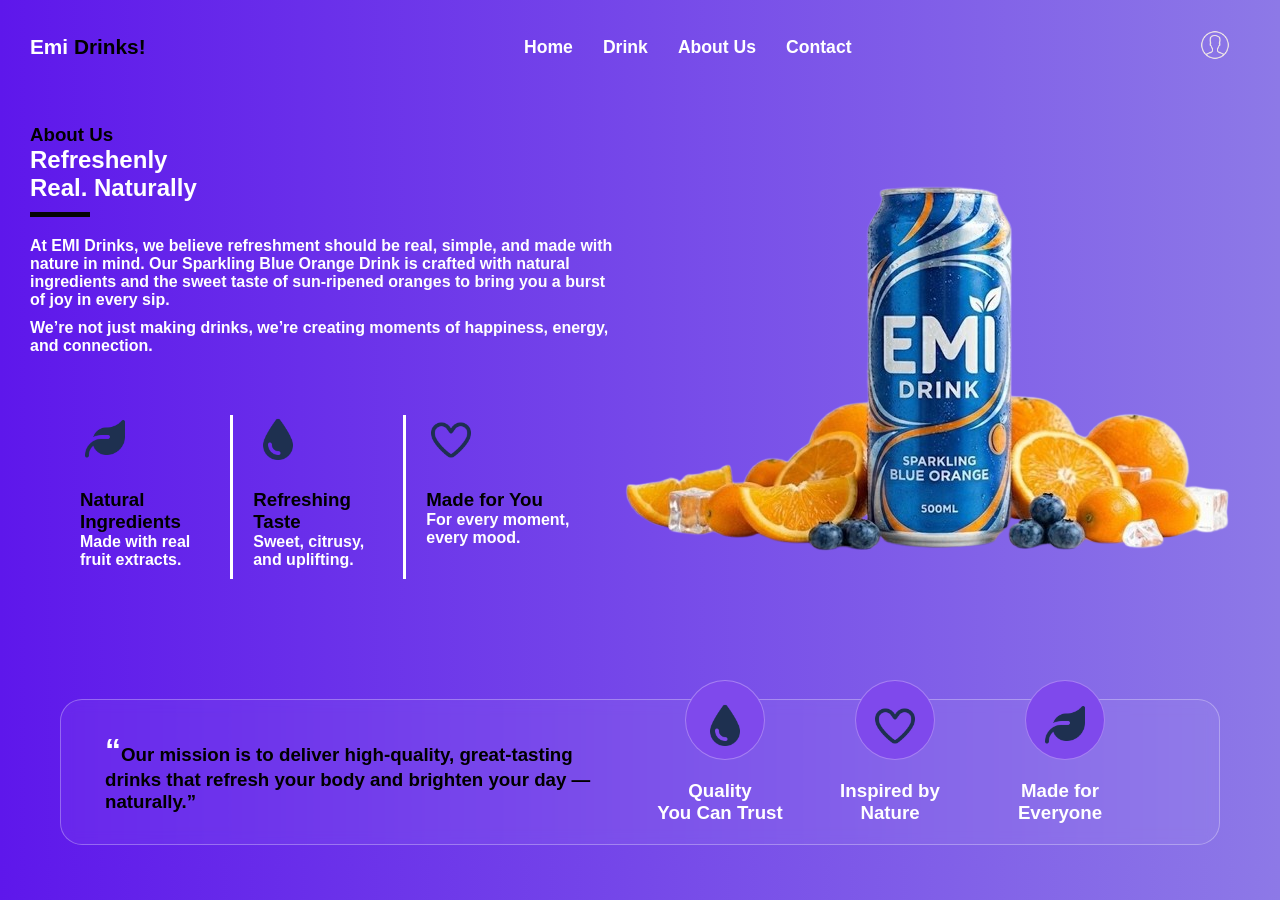
==== about.html @ 8ebac2e0 "Add files via upload" ====
<!DOCTYPE html>
<html lang="en">

<head>
    <meta charset="UTF-8">
    <meta name="viewport" content="width=device-width, initial-scale=1.0">
    <link rel="stylesheet" href="./css/style.css">
    <link rel="shortcut icon" href="./images/favicon.jpg" type="image/x-icon">
    <link rel="stylesheet" href="./css/about.css">
    <title>About Us</title>
</head>

<body>
    <!-- Header -->
    <header>
        <!-- Logo -->
        <div class="logo">
            <h1>Emi <span>Drinks!</span></h1>
        </div>
        <!-- Navigation -->
        <nav>
            <ul>
                <li><span class="span"></span></li>
                <li><a href="index.html">Home</a></li>
                <li><a href="menu.html">Drink</a></li>
                <li><a href="about.html">About Us</a></li>
                <li><a href="contact.html">Contact</a></li>
            </ul>
        </nav>
        <!-- Account-user -->
        <div>
            <img src="./images/login.png" alt="account" class="login">
        </div>
        <!-- hamburger -->
    </header>
    <!-- hero section -->
    <section class="hero">
        <div class="hero-text">
            <h3>About Us</h3>
            <h1>Refreshenly <br> <span> Real. Naturally </span></h1>
            <hr>
            <p>At EMI Drinks, we believe refreshment should
                be real, simple, and made with nature in mind.
                Our Sparkling Blue Orange Drink is crafted
                with natural ingredients and the sweet taste of
                sun-ripened oranges to bring you a burst of
                joy in every sip.</p>

            <p>We’re not just making drinks, we’re creating
                moments of happiness, energy, and
                connection. </p>
            <!-- features -->
            <div class="features">
                <div class="detail clog">
                    <img src="./icon/leaf-solid.png" alt="leaf-icon">
                    <h3>Natural Ingredients</h3>
                    <p>Made with real
                        fruit extracts.</p>
                </div>

                <div class="detail clog">
                    <img src="./icon/droplet-solid.png" alt="droplet-icon">
                    <h3>Refreshing Taste</h3>
                    <p>Sweet, citrusy,
                        and uplifting.</p>
                </div>

                <div class="detail">
                    <img src="./icon/heart-regular.png" alt="heart-icon">
                    <h3>Made for You</h3>
                    <p>For every moment,
                        every mood.</p>
                </div>
            </div>
        </div>
        <!-- hero image -->
        <div class="hero-img">
            <img src="./images/main.png" alt="">
        </div>
    </section>
    <!-- footer-section -->
    <section class="footer">
        <div class="footer-text">
            <h3><span>“</span>Our mission is to deliver high-quality, great-tasting
                drinks that refresh your body and brighten your day
                — naturally.”</h3>
        </div>
        <div class="foot">
            <div class="tip">
                <div>
                    <img src="./icon/droplet-solid.png" alt="">
                </div>

                <h3>Quality <br> You Can Trust</h3>
            </div>
            <div class="tip">
                <div>
                    <img src="./icon/heart-regular.png" alt="">
                </div>

                <h3>Inspired by <br> Nature</h3>
            </div>
            <div class="tip">
                <div>
                    <img src="./icon/leaf-solid.png" alt="">
                </div>

                <h3>Made for <br>Everyone</h3>
            </div>
        </div>
    </section>
</body>

</html>
---- css/style.css ----
* {
    margin: 0;
    padding: 0;
    box-sizing: border-box;
}

/* Root Variables */
:root {
    --color-bg: #000000;
    --color-span: #800080;
    --primary-lightest: #006edd;
    --bg-text: #4c3cd6cb;
    --main: #04295b;
    --link-color: #080d4d;
    --height: auto;
}

/* Body Styles */
body {
    font-family: 'Poppins', sans-serif;
    /* White in the middle (0%), red on the outside (100%) */
    background: radial-gradient(circle, #ebebf0 0%, #5e17eb 65%);
}

header {
    display: flex;
    justify-content: space-between;
    align-items: center;
    padding: 30px 50px 10px 30px;
}

header h1 {
    color: #fff;
    font-size: 1.3rem;
}

header h1 span {
    color: var(--color-bg);
}

nav ul {
    display: flex;
    list-style: none;
}

nav ul li {
    margin: 0 15px;
}

nav ul li a {
    text-decoration: none;
    font-family: Arial, Helvetica, sans-serif;
    color: #fff;
    font-size: 1.1rem;
    transition: 0.3s ease-in-out;
    font-weight: 700;
}

nav ul li a:hover {
    color: var(--color-span);
}

.login {
    width: 30px;
    height: 30px;
    cursor: pointer;
}

.bg-text {
    position: absolute;
    top: 50%;
    left: 50%;
    transform: translate(-50%, -50%);
    font-size: 12rem;
    color: #7b7bcc;
    text-align: flex-start;
    font-family: Arial, Helvetica, sans-serif;
    font-weight: 900;
    z-index: 1;
}

.bg-text span {
    display: block;
    color: #fff;
    font-size: 7rem;
    margin-left: 800px;
}

/* hero section */
.content {
    z-index: 2;
    display: flex;
    justify-content: center;
    align-items: center;
}

.main-img {
    mix-blend-mode: multiply;
    height: 90vh;
}

/* Left Text */
.left-text {
    position: absolute;
    bottom: 110px;
    left: 100px;
    width: 400px;
    margin-right: 100px;
    color: #fff;
    font-family: Arial, Helvetica, sans-serif;
    z-index: 5;
}

/* see more button */
.btn {
    position: relative;
    border-radius: 20px;
    padding: 10px 30px;
    margin-top: 10px;
    font-size: 16px;
    color: #ffffff;
    background-color: #707dcb;
    border: none;
    cursor: pointer;
    overflow: hidden;
    z-index: 1;
    transition: color 0.4s ease;
}

/* The Sliding Layer */
.btn::before {
    content: "";
    position: absolute;
    top: 0;
    left: -100%;
    width: 100%;
    height: 100%;
    background-color: #fff;
    transition: all 0.4s ease;
    z-index: -1;
}

.btn:hover::before {
    left: 0;
}

.btn:hover {
    color: #5e17eb;
}

/* responsive */
@media (max-width:1280px) {
    .main-img {
        height: 90vh;
    }

    .bg-text {
        top: 40%;
        left: 50%;
        transform: translate(-50%, -50%);
        font-size: 12rem;
        color: #7b7bcc;
        text-align: flex-start;
        font-family: Arial, Helvetica, sans-serif;
        font-weight: 900;
        z-index: -1;
    }

    .bg-text span {
        display: block;
        color: #fff;
        font-size: 7rem;
        margin-left: 400px;
    }

    /* Left Text */
    .left-text {
        bottom: 110px;
        left: 100px;
        font-size: 1.6rem;
    }
}

@media (max-width:928px) {

    /* Left Text */
    .left-text {
        left: 0;
        font-size: 1.3rem;
        margin-left: 20px;
        width: 300px;
    }

    /* nav */
    nav {
        z-index: 10;
        position: absolute;
        width: 100%;
        height: 100vh;
        align-items: flex-start;
        top: 0;
        left: -100%;
        right: 0;
        bottom: 0;
        display: flex;
        background-image: linear-gradient(125deg, #6c6cd7, #ffffff);
        transition: all .6s ease-in-out;
        font-size: 1.2rem;
    }

    nav ul::before {
        content: "Emi Drinks!";
        font-size: 1.8rem;
    }

    nav ul {
        flex-direction: column;
        align-items: flex-start;
        padding: 50px 0 0 20px;
        line-height: 60px;
        font-weight: 900;
    }

    nav a {
        padding: 20px 0;
    }
}
---- css/about.css ----
* {
    margin: 0;
    padding: 0;
    box-sizing: border-box;

    body {
        background: linear-gradient(90deg, #5e17eb 0%, #8d79e7 100%);
    }
}

/* Hero Section */
.hero {
    display: flex;
    justify-content: center;
    align-items: center;
    padding: 50px 30px;
    align-items: center;
}

.hero-text {
    max-width: 600px;
    font-weight: 600;
}

.hero-text h1 {
    color: #fff;
    margin-bottom: 10px;
}

.hero-text hr {
    width: 60px;
    height: 5px;
    background-color: #060506;
    border: none;
    margin-bottom: 20px;
}

.hero-text p {
    color: #fff;
    margin-bottom: 10px;
}

.features {
    display: flex;
    justify-content: space-around;
    padding: 50px 30px;
}

.clog {
    border-right: 3px solid #fff;
}

.detail {
    padding: 0px 20px;
}

.detail img {
    width: 50px;
    height: 50px;
    margin-bottom: 20px;
}

/* footer */
.footer {
    background: rgba(255, 255, 255, 0.05);
    border: 1px solid rgba(255, 255, 255, 0.3);
    backdrop-filter: blur(7px);
    -webkit-backdrop-filter: blur(7px);
    display: flex;
    margin: 20px 60px;
    border-radius: 22px;
    justify-content: center;
    align-items: center;
    padding: 0px 30px;
}

.footer-text {
    max-width: 500px;
}

.footer-text span {
    font-size: 2rem;
    font-weight: 900;
    color: #ffff;
}

.foot {
    display: flex;
    justify-content: space-around;
    padding: 0px 30px;
}

.tip {
    color: #fff;
    text-align: center;
    padding: 0px 20px;
    transform: translateY(-20px);
}

.tip div {
    padding: 20px 0px;
    margin: 0px 20px 20px 30px;
    width: 80px;
    height: 80px;
    background: #7f49ec;
    border: 1px solid rgba(255, 255, 255, 0.3);
    border-radius: 50%;
}

.tip img {
    width: 50px;
    height: 50px;
}
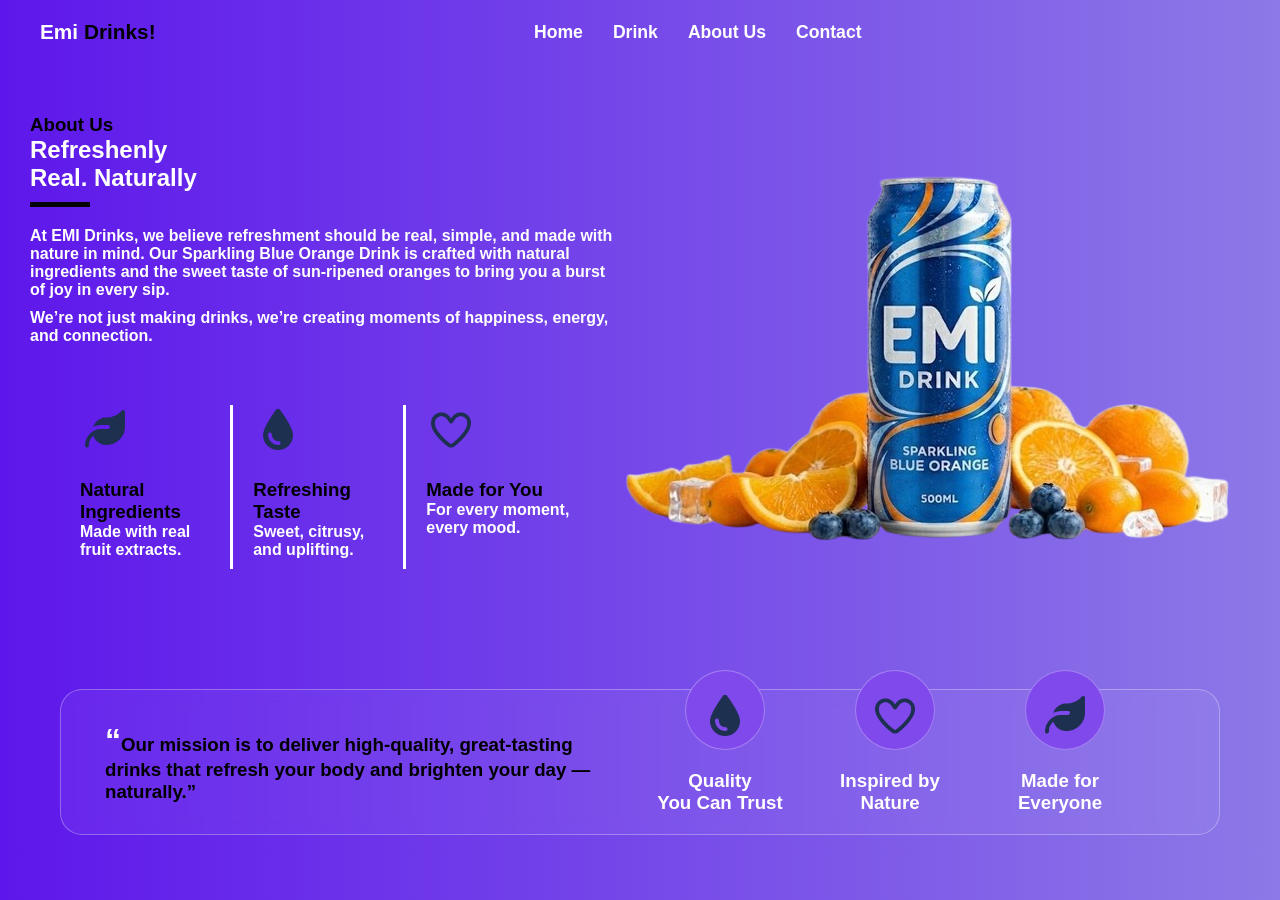
==== commit 3620b94a: "added responsiveness" ====
--- a/about.html
+++ b/about.html
@@ -27,11 +27,12 @@
                 <li><a href="contact.html">Contact</a></li>
             </ul>
         </nav>
-        <!-- Account-user -->
-        <div>
-            <img src="./images/login.png" alt="account" class="login">
-        </div>
-        <!-- hamburger -->
+                 <!-- Hamburger -->
+    <div class="hamburger" id="hamburger">
+        <span></span>
+        <span></span>
+        <span></span>
+    </div>
     </header>
     <!-- hero section -->
     <section class="hero">
--- a/css/style.css
+++ b/css/style.css
@@ -18,15 +18,18 @@
 /* Body Styles */
 body {
     font-family: 'Poppins', sans-serif;
-    /* White in the middle (0%), red on the outside (100%) */
+    /* White in the middle (0%), color on the outside (100%) */
     background: radial-gradient(circle, #ebebf0 0%, #5e17eb 65%);
+    overflow-x: hidden;
 }
 
 header {
     display: flex;
     justify-content: space-between;
     align-items: center;
-    padding: 30px 50px 10px 30px;
+    padding: 20px 40px;
+    position: relative;
+    z-index: 1000;
 }
 
 header h1 {
@@ -60,11 +63,25 @@
     color: var(--color-span);
 }
 
-.login {
+/* Hamburger */
+
+.hamburger {
     width: 30px;
-    height: 30px;
+    /* display:none; */
+    flex-direction: column;
+    gap: 6px;
     cursor: pointer;
-}
+    z-index: 2000;
+}
+
+.hamburger span {
+    width: 100%;
+    height: 3px;
+    background: #ffffff;
+    transition: .4s;
+}
+
+/* Mobile hamburger*/
 
 .bg-text {
     position: absolute;
@@ -181,6 +198,7 @@
     }
 }
 
+
 @media (max-width:928px) {
 
     /* Left Text */
@@ -192,21 +210,50 @@
     }
 
     /* nav */
+    .hamburger {
+        display: flex;
+    }
+
     nav {
-        z-index: 10;
-        position: absolute;
-        width: 100%;
+        position: fixed;
+        top: 0;
+        right: -100%;
+        width: 260px;
         height: 100vh;
-        align-items: flex-start;
-        top: 0;
-        left: -100%;
+        background: #5e17eb;
+        transition: .5s;
+        display: flex;
+
+    }
+
+    nav.active {
         right: 0;
-        bottom: 0;
-        display: flex;
-        background-image: linear-gradient(125deg, #6c6cd7, #ffffff);
-        transition: all .6s ease-in-out;
-        font-size: 1.2rem;
-    }
+    }
+
+    .nav-links {
+        flex-direction: column;
+        text-align: center;
+        gap: 35px;
+    }
+
+    .nav-links a {
+        font-size: 22px;
+    }
+
+    /* Hamburger Animation */
+
+    .hamburger.active span:nth-child(1) {
+        transform: rotate(45deg) translateY(12px);
+    }
+
+    .hamburger.active span:nth-child(2) {
+        opacity: 0;
+    }
+
+    .hamburger.active span:nth-child(3) {
+        transform: rotate(-45deg) translateY(-12px);
+    }
+
 
     nav ul::before {
         content: "Emi Drinks!";
@@ -224,4 +271,21 @@
     nav a {
         padding: 20px 0;
     }
+
+    .bg-text {
+        top: 20%;
+        margin: 20px 50px 0 10px;
+        transform: translate(-50%, -50%);
+        font-size: 12rem;
+        color: #7b7bcc;
+        text-align: flex-start;
+        font-family: Arial, Helvetica, sans-serif;
+        font-weight: 900;
+        z-index: -1;
+    }
+
+    .bg-text span {
+
+        display: none;
+    }
 }
--- a/css/about.css
+++ b/css/about.css
@@ -2,10 +2,10 @@
     margin: 0;
     padding: 0;
     box-sizing: border-box;
+}
 
-    body {
-        background: linear-gradient(90deg, #5e17eb 0%, #8d79e7 100%);
-    }
+body {
+    background: linear-gradient(90deg, #5e17eb 0%, #8d79e7 100%);
 }
 
 /* Hero Section */
@@ -110,4 +110,39 @@
 .tip img {
     width: 50px;
     height: 50px;
+}
+
+@media(max-width: 1115px) {
+    .hero {
+        margin: 0 0 0 130px;
+    }
+}
+
+@media(max-width: 995px) {
+    .hero {
+        display: flex;
+        flex-direction: column;
+        margin: 0 0 0 4px;
+        padding: 50px 10px;
+    }
+
+    .footer {
+        display: flex;
+        flex-direction: column;
+    }
+
+    .footer-text {
+        margin-bottom: 50px;
+    }
+}
+
+@media(max-width: 915px) {
+    .foot {
+        display: flex;
+        flex-direction: column;
+    }
+
+    .foot .tip {
+        margin-bottom: 20px;
+    }
 }
